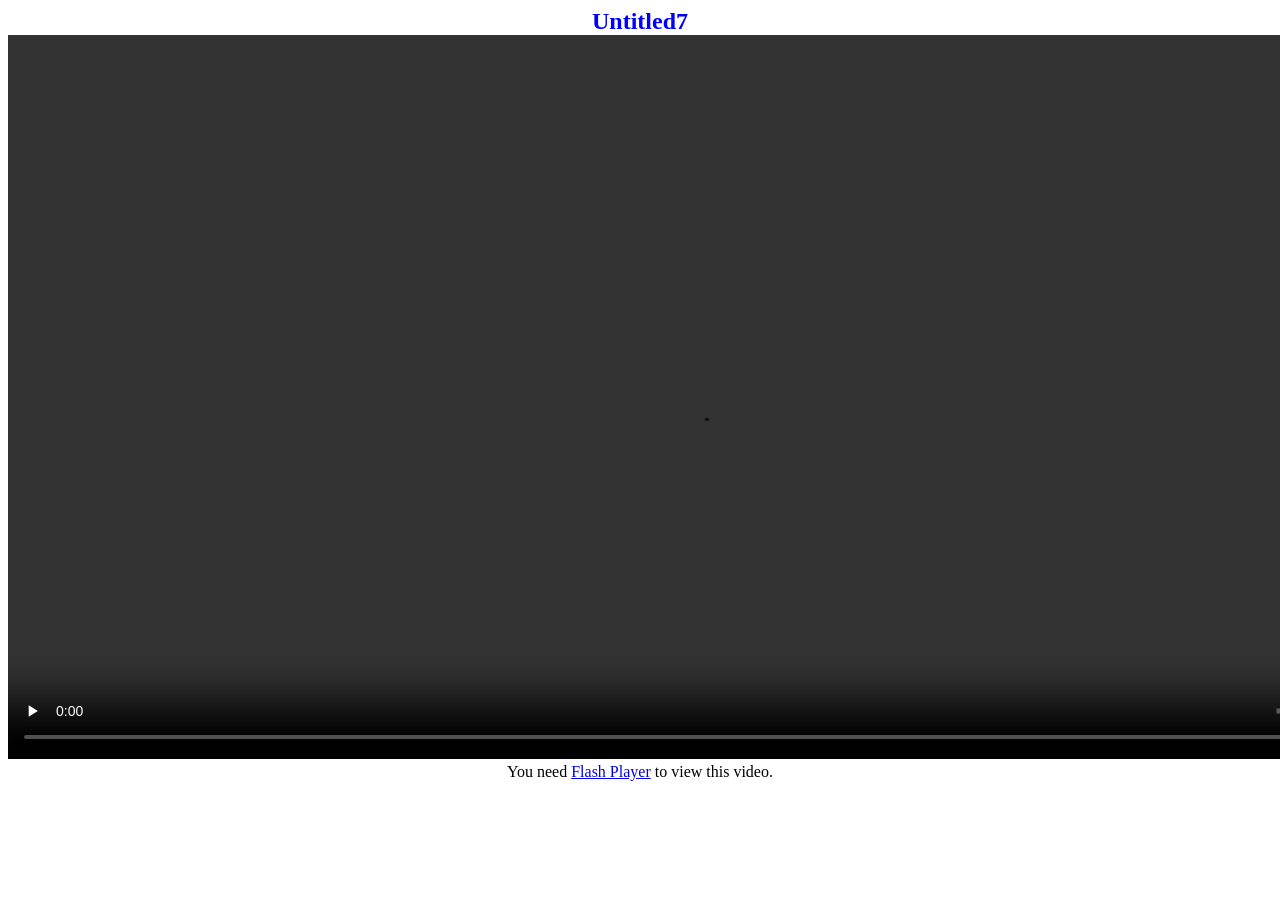
==== index.html @ 739f5e55 "version 1" ====
﻿<!DOCTYPE html>
<html>
<head>
    <title>Untitled7</title>
    <meta http-equiv="Content-Type" content="text/html; charset=utf-8"/>
	<meta http-equiv="imagetoolbar" content="no">
    <meta name="generator" content="ActivePresenter"/>
    <meta name="author" content="Emily">
    <meta name="copyright" content=" ()">
    <meta name="description" content=""/>

	<link href="player/mediaplayer.css" rel="stylesheet" type="text/css">
	<script type="text/javascript" src="player/mediaplayer.js"></script>
	
	<script type="text/javascript">
		_V_.options.flash.swf = "player/mediaplayer.swf";
	</script>
	
</head>

<body>
<div align="center"><font size="5" color="blue"><strong>Untitled7</strong></font></div>

<div align="center">
	<video id="video_containter" class="video-js vjs-default-skin" controls preload="none" width="1396" height="724" poster="" data-setup="{}">
		<source src="version1.mp4" type="video/mp4" />
		<!--
		
		-->
	</video>
	
	<div id="video_alt">You need <a href="http://get.adobe.com/flashplayer">Flash Player</a> to view this video.</div>
	
</div>

<script type="text/javascript">
	//remove alternative content when player ready
	_V_("video_containter").ready(function(){
		var element = document.getElementById("video_alt");
		element.parentNode.removeChild(element);
	});
</script>


</body>
</html>
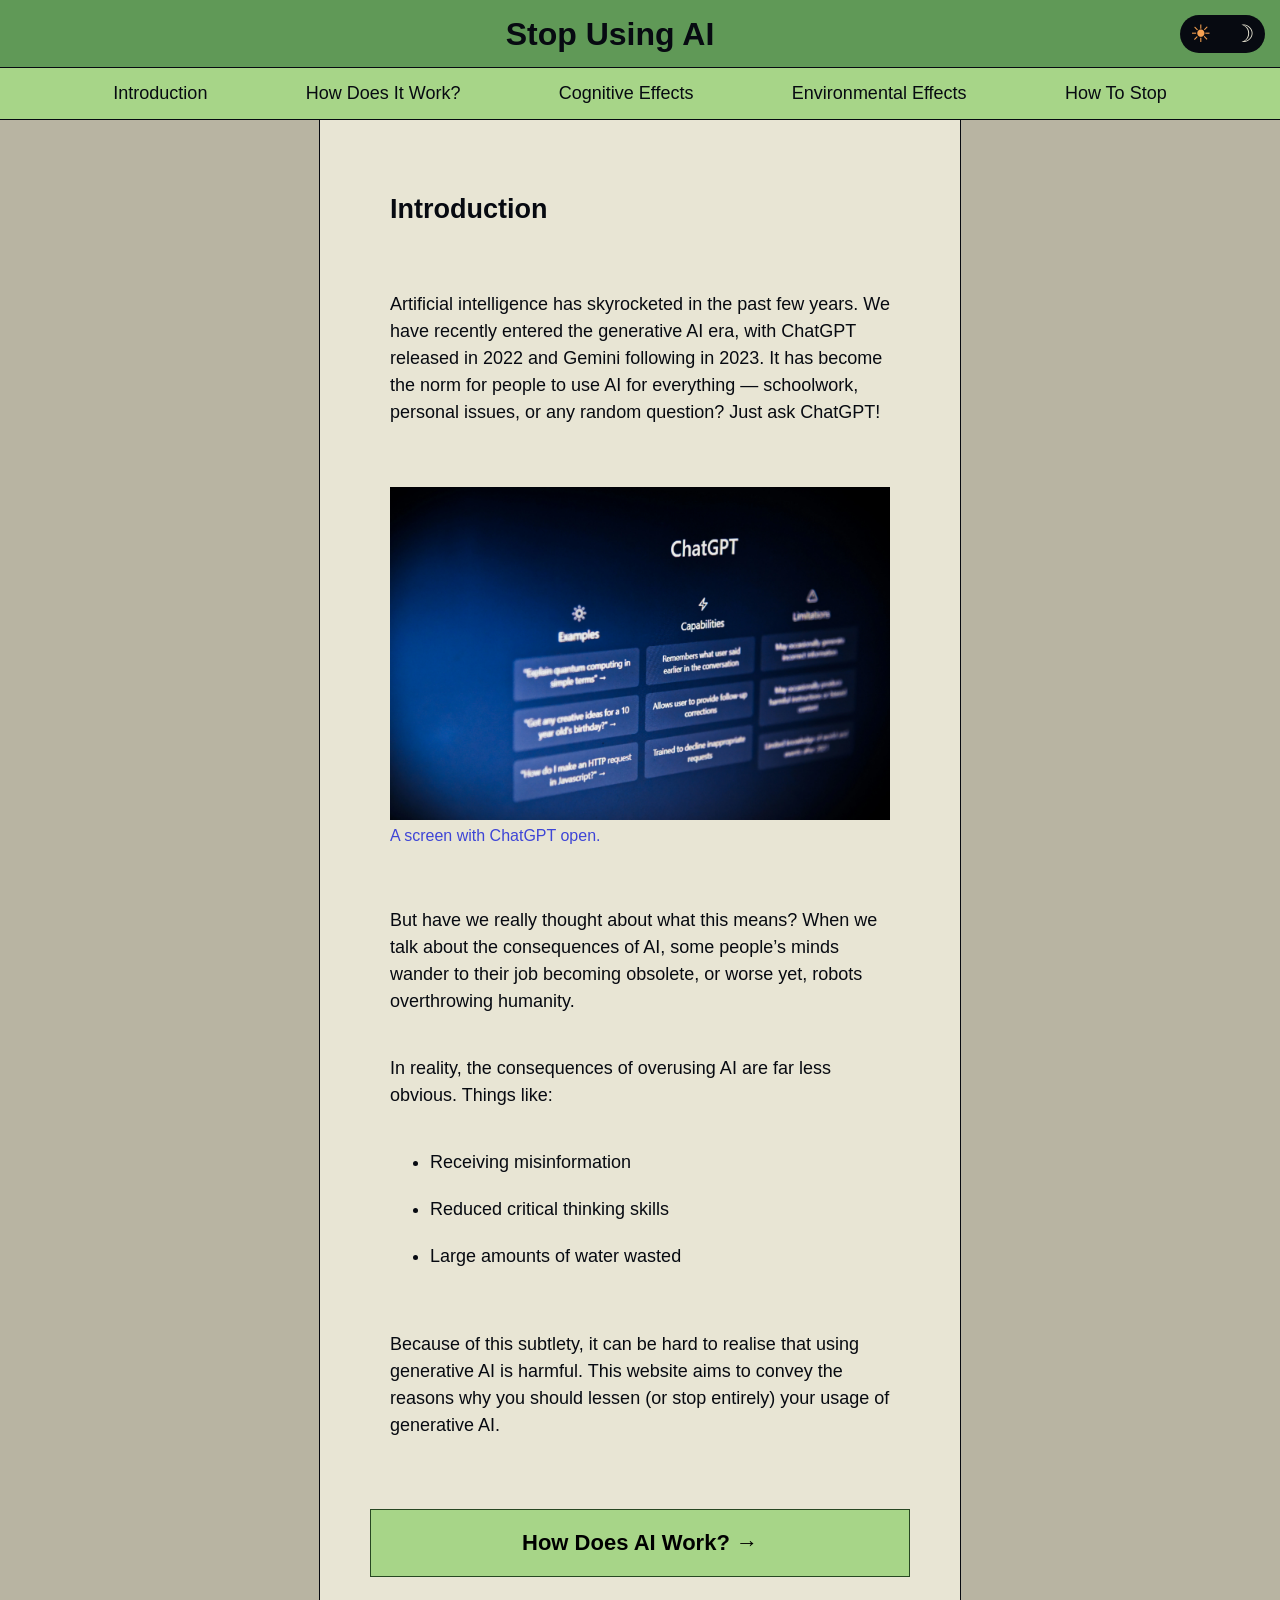
==== commit d3904edf: "created 1 single file with all content" ====
--- a/index.html
+++ b/index.html
@@ -1,46 +1,406 @@
-﻿<!DOCTYPE html>
+<!doctype html>
 <html>
-<head>
-    <title>Untitled7</title>
-    <meta http-equiv="Content-Type" content="text/html; charset=utf-8"/>
-	<meta http-equiv="imagetoolbar" content="no">
-    <meta name="generator" content="ActivePresenter"/>
-    <meta name="author" content="Emily">
-    <meta name="copyright" content=" ()">
-    <meta name="description" content=""/>
-
-	<link href="player/mediaplayer.css" rel="stylesheet" type="text/css">
-	<script type="text/javascript" src="player/mediaplayer.js"></script>
-	
-	<script type="text/javascript">
-		_V_.options.flash.swf = "player/mediaplayer.swf";
-	</script>
-	
-</head>
-
-<body>
-<div align="center"><font size="5" color="blue"><strong>Untitled7</strong></font></div>
-
-<div align="center">
-	<video id="video_containter" class="video-js vjs-default-skin" controls preload="none" width="1396" height="724" poster="" data-setup="{}">
-		<source src="version1.mp4" type="video/mp4" />
-		<!--
-		
-		-->
-	</video>
-	
-	<div id="video_alt">You need <a href="http://get.adobe.com/flashplayer">Flash Player</a> to view this video.</div>
-	
-</div>
-
-<script type="text/javascript">
-	//remove alternative content when player ready
-	_V_("video_containter").ready(function(){
-		var element = document.getElementById("video_alt");
-		element.parentNode.removeChild(element);
-	});
-</script>
-
-
-</body>
+  <head>
+    <!-- link the stylesheet -->
+    <link rel="stylesheet" href="styles.css" />
+    <!-- title and icon -->
+    <title>Stop Using AI</title>
+    <!-- define metadata -->
+    <meta charset="UTF-8" />
+    <meta name="viewport" content="width=device-width, initial-scale=1.0" />
+    <meta
+      name="description"
+      content="A website raising awareness on the negative effects of AI."
+    />
+    <meta name="keywords" content="AI, environment" />
+    <link rel="icon" href="images/icon.svg" />
+  </head>
+  <body>
+    <!-- navigation -->
+    <div class="title_bar">
+      <div class="hamburger_icon" onclick="openMobileMenu()">
+        <span class="hamburger_line"></span>
+        <span class="hamburger_line"></span>
+        <span class="hamburger_line"></span>
+      </div>
+      <div class="title_container"><h1>Stop Using AI</h1></div>
+      <div class="button_container">
+        <button id="dark_light_button" onclick="toggleDarkMode()">
+          <p id="sun_icon">☀︎</p>
+          <p id="moon_icon">☽</p>
+        </button>
+      </div>
+    </div>
+    <div id="mobile_menu">
+      <a class="mobile_link" onclick="changeContent('introduction')"
+        >Introduction</a
+      >
+      <hr />
+      <a class="mobile_link" onclick="changeContent('how_does_it_work')"
+        >How Does It Work?</a
+      >
+      <hr />
+      <a class="mobile_link" onclick="changeContent('cognitive_effects')"
+        >Cognitive Effects</a
+      >
+      <hr />
+      <a class="mobile_link" onclick="changeContent('environmental_effects')"
+        >Environmental Effects</a
+      >
+      <hr />
+      <a class="mobile_link" onclick="changeContent('how_to_stop')"
+        >How To Stop</a
+      >
+    </div>
+    <nav class="nav_bar">
+      <a class="link" onclick="changeContent('introduction')">Introduction</a>
+      <a class="link" onclick="changeContent('how_does_it_work')"
+        >How Does It Work?</a
+      >
+      <a class="link" onclick="changeContent('cognitive_effects')"
+        >Cognitive Effects</a
+      >
+      <a class="link" onclick="changeContent('environmental_effects')"
+        >Environmental Effects</a
+      >
+      <a class="link" onclick="changeContent('how_to_stop')">How To Stop</a>
+    </nav>
+    <!-- body -->
+    <div class="background">
+      <div class="body open" id="introduction">
+        <h2 class="text">Introduction</h2>
+        <br />
+        <p class="text">
+          Artificial intelligence has skyrocketed in the past few years. We have
+          recently entered the generative AI era, with ChatGPT released in 2022
+          and Gemini following in 2023. It has become the norm for people to use
+          AI for everything — schoolwork, personal issues, or any random
+          question? Just ask ChatGPT!
+        </p>
+        <br />
+        <div class="image_container">
+          <img
+            src="images/chatgpt.webp"
+            alt="A  screen with ChatGPT open."
+            class="image"
+          />
+          <a
+            href="https://unsplash.com/photos/a-computer-screen-with-a-bunch-of-buttons-on-it-drwpcjkvxuU"
+            class="image_link"
+            target="_blank"
+            >A screen with ChatGPT open.</a
+          >
+        </div>
+        <br />
+        <p class="text">
+          But have we really thought about what this means? When we talk about
+          the consequences of AI, some people’s minds wander to their job
+          becoming obsolete, or worse yet, robots overthrowing humanity.
+        </p>
+        <p class="text">
+          In reality, the consequences of overusing AI are far less obvious.
+          Things like:
+        </p>
+        <ul>
+          <li class="text">Receiving misinformation</li>
+          <li class="text">Reduced critical thinking skills</li>
+          <li class="text">Large amounts of water wasted</li>
+        </ul>
+        <br />
+        <p class="text">
+          Because of this subtlety, it can be hard to realise that using
+          generative AI is harmful. This website aims to convey the reasons why
+          you should lessen (or stop entirely) your usage of generative AI.
+        </p>
+        <button class="button" onclick="changeContent('how_does_it_work')">
+          How Does AI Work? →
+        </button>
+      </div>
+      <div class="body" id="how_does_it_work">
+        <h2 class="text">How Does It Work?</h2>
+        <br />
+        <p class="text">
+          AI is everywhere and we often don't even realise it. Google translate,
+          Siri, robot vacuum cleaners, even search engines themselves are just
+          forms of artificial intelligence. But how does this AI work?
+        </p>
+        <br />
+        <div class="image_container">
+          <img
+            src="images/chatgpt_on_screen.webp"
+            alt="A laptop with information about ChatGPT."
+            class="image"
+          />
+          <a
+            href="https://unsplash.com/photos/a-laptop-computer-sitting-on-top-of-a-wooden-table-G_vWviqUCCg"
+            class="image_link"
+            target="_blank"
+            >A laptop with information about ChatGPT.</a
+          >
+        </div>
+        <br />
+        <p class="text">
+          There are many different types of artificial intelligence, but when we
+          are talking about generative AI like ChatGPT, we would be talking
+          about large language models (LLMs). LLMs process and generate text:
+          one could answer questions, one could translate languages, one could
+          summarize documents, etc.
+        </p>
+        <p class="text">
+          The ‘T’ in ChatGPT stands for transformer. Transformers are a type of
+          model that ‘transform’ an input sequence into an output sequence. Not
+          all LLMs are transformers, but the vast majority of them are.
+        </p>
+        <p class="text">
+          LLMs train on billions of words from books, websites, articles, and
+          more. Text is broken down into ‘tokens’ which are smaller units such
+          as words. This tokenization standardizes the language so rare words
+          can be handled consistently.
+        </p>
+        <p class="text">
+          These tokens are then passed through a transformer network that,
+          uniquely, can ‘pay attention’ to different tokens at different times.
+          To put it very simply, transformers turn these tokens into numerical
+          vectors in order to calculate their relationship to each other.
+          Eventually, they predict which token comes next in order to form a
+          final output sentence.
+        </p>
+        <br />
+        <div class="image_container">
+          <img
+            src="images/neural_network_diagram.webp"
+            alt="A diagram on neural networks."
+            class="image"
+          />
+          <a
+            href="https://www.nngroup.com/articles/how-ai-works/"
+            class="image_link"
+            target="_blank"
+            >A diagram of a neural network (basic AI model turning input into
+            output)</a
+          >
+        </div>
+        <br />
+        <p class="text">
+          ChatGPT can not think. In essence, it predicts words one after the
+          other to form a sentence — what it produces is not necessarily correct
+          information. It should not be viewed as something to just have a
+          conversation with, and as a tool it should be used very carefully. In
+          the next section, we will explore the cognitive effects that too much
+          generative AI usage can have on your brain.
+        </p>
+        <button class="button" onclick="changeContent('cognitive_effects')">
+          Cognitive Effects →
+        </button>
+      </div>
+      <div class="body" id="cognitive_effects">
+        <h2 class="text">Cognitive Effects</h2>
+        <br />
+        <p class="text">
+          Because generative artifical intelligence is so new, we are only just
+          discovering all the side effects that come with using it. One thing we
+          have recently uncovered is that overusing generative AI can have
+          detrimental effects on your brain. Whether you ask it to come up with
+          ideas, generate text, or summarise documents, these small acts add up.
+        </p>
+        <br />
+        <div class="image_container">
+          <img src="images/open ai.webp" alt="Open AI logo." class="image" />
+          <a
+            href="https://unsplash.com/photos/a-circular-maze-with-the-words-open-ai-on-it-VimHVpBr-9E"
+            class="image_link"
+            target="_blank"
+            >Open AI logo.</a
+          >
+        </div>
+        <br />
+        <p class="text">
+          Cognitive offloading refers to using external tools to reduce the
+          cognitive load on your brain. While this can be helpful, it may also
+          lead to a decline in mental engagement and cognitive abilities. AI is
+          a quick and easy way to get things done, which discourages users from
+          actively thinking and developing critical thinking skills.
+          <a
+            href="https://papers.ssrn.com/sol3/papers.cfm?abstract_id=5082524"
+            class="outer_link"
+            target="_blank"
+            >This study</a
+          >
+          investigated this idea and found there was a “significant negative
+          correlation between frequent AI tool usage and critical thinking
+          abilities.”
+        </p>
+        <br />
+        <p class="text">
+          The human brain needs to be exercised. Relying on AI to do things for
+          you means you are denying your brain exercise, which weakens it over
+          time. If, for example, a student uses AI to do work for them, they
+          aren’t actually learning and growing. The mental stimulation that
+          comes from actually using your brain is vital to your health and helps
+          prevent dementia, Alzheimer's, and more.
+        </p>
+        <br />
+        <div class="image_container">
+          <img
+            src="images/brain.webp"
+            alt="A model of the humam brain."
+            class="image"
+          />
+          <a
+            href="https://unsplash.com/photos/brown-brain-decor-in-selective-focus-photography-3KGF9R_0oHs"
+            class="image_link"
+            target="_blank"
+            >A model of the humam brain.</a
+          >
+        </div>
+        <br />
+        <p class="text">
+          Overall, overusing (and incorrectly) using generative AI can have
+          negative effects on your brain (the most important organ!). However,
+          this isn’t the only bad thing about it. What about the environmental
+          impact AI has?
+        </p>
+        <button class="button" onclick="changeContent('environmental_effects')">
+          Environmental Effects →
+        </button>
+      </div>
+      <div class="body" id="environmental_effects">
+        <h2 class="text">Environmental Effects</h2>
+        <br />
+        <p class="text">
+          The other major consequence of using generative AI is how greatly it
+          impacts our environment every single day.
+        </p>
+        <br />
+        <p class="text">
+          Generative AI runs many complex calculations to understand and respond
+          to requests. This takes a lot of water to run, primarily due to
+          cooling systems in data centers. The servers that power AI systems
+          generate a lot of heat during operation, so water is used to cool them
+          down.
+        </p>
+        <br />
+        <div class="image_container">
+          <img src="images/water.webp" alt="An ocean." class="image" />
+          <a
+            href="https://unsplash.com/photos/body-of-water-under-sky-6ArTTluciuA"
+            class="image_link"
+            target="_blank"
+            >AI wastes hundreds of thousands of litres of water every single
+            day.</a
+          >
+        </div>
+        <br />
+        <p class="text">
+          According to Sam Altman, the CEO of OpenAI, the average single
+          interaction with ChatGPT uses 1/15 of a teaspoon of clean drinking
+          water. This doesn’t sound like a lot, but it adds up. About 1 billion
+          messages are sent to ChatGPT every day, meaning every day — from
+          ChatGPT alone — around 328,594 litres of water is wasted. Some even
+          speculate that Altman is downplaying the amount of water used, meaning
+          it would be even more!
+        </p>
+        <br />
+        <p class="text">
+          Water is a finite resource and a necessity that not everyone has
+          access to. This amount of water being unnecessarily wasted needs to be
+          stopped.
+        </p>
+        <br />
+        <p class="text">
+          Another way that using generative AI affects the environment is the
+          amount of energy it uses. The computational power required to train AI
+          models leads to an immense amount of electricity being used. The rise
+          of generative AI has meant that electricity demands have increased
+          greatly, from North American data centers using an estimated 2,688
+          megawatts at the end of 2022 to an estimated 5,341 megawatts at the
+          end of 2023. By 2026, these data centers are expected to place 5th out
+          of the largest energy consumers in the world.
+        </p>
+        <br />
+        <div class="image_container">
+          <img
+            src="images/data_center.webp"
+            alt="A data center."
+            class="image"
+          />
+          <a
+            href="https://unsplash.com/photos/cable-network-M5tzZtFCOfs"
+            class="image_link"
+            target="_blank"
+            >Data centers are the root of AI's environmental issues.</a
+          >
+        </div>
+        <br />
+        <p class="text">
+          This energy usage produces a lot of carbon dioxide. Researchers
+          estimated that training GPT-3 emitted roughly 500 metric tons of
+          carbon dioxide — and that’s just for the training of one model. Excess
+          carbon dioxide directly leads to global warming and is not something
+          we should take lightly. Generative AI is destroying our planet.
+        </p>
+        <p class="text">
+          Convinced yet? The next section covers ending your personal AI use.
+        </p>
+        <br />
+        <button class="button" onclick="changeContent('how_to_stop')">
+          How To Stop →
+        </button>
+      </div>
+      <div class="body" id="how_to_stop">
+        <h2 class="text">How To Stop</h2>
+        <br />
+        <p class="text">
+          There are so many negative side effects of overusing generative AI,
+          but how are some ways we can stop? Here are some things to keep in
+          mind:
+        </p>
+        <br />
+        <ul>
+          <li class="text">
+            When you plan to ask gen AI something, consider whether or not you
+            could google it or find the answer yourself. Remember that the goal
+            isn’t always the outcome, but your own cognitive growth.
+          </li>
+          <li class="text">
+            Consider switching to a different search engine to get rid of that
+            pesky AI overview. Ecosia uses its profits to plant trees!
+          </li>
+          <li class="text">
+            Think about spending less time on the internet overall. Because AI
+            is so engrained everywhere, it can be hard to avoid it. Take the
+            time to figure out what you really want to get out from the internet
+          </li>
+          <li class="text">
+            If there’s something you absolutely need to use AI for, minimize
+            your words (no please and thank you. LLM’s are not sentient.) This
+            minimizes your impact on the environment and maximizes your
+            efficiency
+          </li>
+        </ul>
+        <br />
+        <div class="image_container">
+          <img
+            src="images/laptop.webp"
+            alt="A person on a laptop."
+            class="image"
+          />
+          <a
+            href="https://unsplash.com/photos/a-person-typing-on-a-laptop-mpmNrm_AWhY"
+            class="image_link"
+            target="_blank"
+            >A person on a laptop.</a
+          >
+        </div>
+        <br />
+        <p class="text">
+          Overall, generative AI is a powerful tool. But we have to remember
+          that, although it is amazing, there are major consequences we need to
+          be aware of.
+        </p>
+      </div>
+    </div>
+    <!-- add script -->
+    <script src="./script.js"></script>
+  </body>
 </html>
--- a/styles.css
+++ b/styles.css
@@ -0,0 +1,368 @@
+/* Colour Variables & Setup */
+
+:root {
+  --darkest_green: #274722;
+  --dark_green: #577542;
+  --green: #609957;
+  --light_green: #a7d588;
+  --white: #e8e5d4;
+  --black: #070a11;
+  --dark_grey: #2e2d2d;
+  --orange: #f7a151;
+  --dark_orange: #cf6f16;
+  --blue: #3e45d6;
+  --light_blue: #6192fd;
+  --grey: #b8b4a2;
+}
+
+* {
+  margin: 0;
+  font-family: Arial, Helvetica, sans-serif;
+}
+
+/* Navigation */
+
+.title_bar {
+  background-color: var(--green);
+  color: var(--black);
+  display: flex;
+  align-items: center;
+  justify-content: center;
+  padding: 15px;
+  outline: 1px solid var(--black);
+  position: relative;
+}
+
+.title_bar.dark {
+  background-color: var(--darkest_green);
+}
+
+.title_container {
+  width: 92%;
+  margin-left: 2%;
+  justify-content: center;
+  text-align: center;
+}
+
+.hamburger_icon {
+  display: none;
+}
+
+.nav_bar {
+  background-color: var(--light_green);
+  position: relative;
+  font-size: 18px;
+  padding: 15px;
+  display: flex;
+  text-align: center;
+  justify-content: space-evenly;
+  z-index: 3;
+  outline: 1px solid var(--black);
+}
+
+.nav_bar.dark {
+  background-color: var(--dark_green);
+}
+
+#mobile_menu {
+  display: none;
+  background-color: var(--light_green);
+  position: relative;
+  font-size: 18px;
+  text-align: center;
+  z-index: 3;
+  outline: 1px solid var(--black);
+}
+
+#mobile_menu.open {
+  display: grid;
+}
+
+#mobile_menu.dark {
+  background-color: var(--dark_green);
+}
+
+#mobile_menu hr {
+  border: 1px solid var(--dark_green);
+}
+
+#mobile_menu hr.dark {
+  border: 1px solid var(--black);
+}
+
+.mobile_link {
+  color: var(--black);
+  text-decoration: none;
+  margin: 20px 0;
+}
+
+.mobile_link:hover {
+  color: var(--dark_green);
+}
+
+.link {
+  color: var(--black);
+  text-decoration: none;
+  cursor: pointer;
+}
+
+.link:hover {
+  color: var(--dark_green);
+}
+
+.link.dark:hover {
+  color: var(--green);
+}
+
+/* Dark & Light Mode Button */
+
+#dark_light_button {
+  background-color: var(--black);
+  color: var(--white);
+  border: none;
+  border-radius: 25px;
+  font-size: 24px;
+  cursor: pointer;
+  display: flex;
+  justify-content: space-between;
+  width: 85px;
+  padding: 5px 10px;
+}
+
+#moon_icon {
+  color: var(--white);
+}
+
+#moon_icon.dark {
+  color: var(--blue);
+}
+
+#sun_icon {
+  color: var(--orange);
+}
+
+#sun_icon.dark {
+  color: var(--white);
+}
+
+/* Body */
+
+.background {
+  background-color: var(--grey);
+  z-index: 1;
+}
+
+.background.dark {
+  background-color: var(--black);
+}
+
+.body {
+  font-size: 18px;
+  background-color: var(--white);
+  min-height: 90vh;
+  margin: 0px 25%;
+  justify-self: center;
+  padding: 50px;
+  z-index: 2;
+  outline: 1px solid var(--black);
+}
+
+.body.dark {
+  background-color: var(--dark_grey);
+}
+
+.text {
+  margin: 20px;
+  line-height: 150%;
+  color: var(--black);
+}
+
+.text.dark {
+  color: var(--white);
+}
+
+.button {
+  font-size: 22px;
+  font-weight: 600;
+  margin-top: 50px;
+  padding: 20px;
+  width: 100%;
+  cursor: pointer;
+  background-color: var(--light_green);
+  border: 1px solid var(--darkest_green);
+}
+
+.button:hover {
+  background-color: var(--green);
+}
+
+.button.dark {
+  background-color: var(--darkest_green);
+  border: 1px solid var(--black);
+}
+
+.button.dark:hover {
+  background-color: var(--dark_green);
+}
+
+.outer_link {
+  font-size: 18px;
+  color: var(--blue);
+  text-decoration: none;
+}
+
+.outer_link:hover {
+  color: var(--light_blue);
+}
+
+/* Images */
+
+.image_container {
+  margin: 20px;
+}
+
+.image {
+  width: 100%;
+}
+
+.image_link {
+  font-size: 16px;
+  color: var(--blue);
+  text-decoration: none;
+}
+
+.image_link:hover {
+  color: var(--light_blue);
+}
+
+/* Content */
+
+#introduction {
+  display: none;
+}
+
+#introduction.open {
+  display: grid;
+}
+
+#how_does_it_work {
+  display: none;
+}
+
+#how_does_it_work.open {
+  display: grid;
+}
+
+#cognitive_effects {
+  display: none;
+}
+
+#cognitive_effects.open {
+  display: grid;
+}
+
+#environmental_effects {
+  display: none;
+}
+
+#environmental_effects.open {
+  display: grid;
+}
+
+#how_to_stop {
+  display: none;
+}
+
+#how_to_stop.open {
+  display: grid;
+}
+
+/* Media Queries */
+
+@media screen and (max-width: 1000px) {
+  .body {
+    margin: 0px 12%;
+  }
+}
+
+@media screen and (min-width: 850px) {
+  #mobile_menu.open {
+    display: none;
+  }
+}
+
+@media screen and (max-width: 850px) {
+  .nav_bar {
+    display: none;
+  }
+
+  .title_container {
+    margin-left: -5%;
+  }
+
+  .hamburger_icon {
+    display: block;
+    width: 75px;
+    height: 50px;
+    cursor: pointer;
+  }
+
+  .hamburger_line {
+    display: block;
+    width: 64px;
+    height: 8px;
+    background-color: var(--black);
+    margin: 6px 0;
+    border-radius: 4px;
+  }
+}
+
+@media screen and (max-width: 650px) {
+  .hamburger_line {
+    width: 48px;
+    height: 6px;
+  }
+
+  .nav_bar #mobile_menu {
+    font-size: 11px;
+  }
+
+  .title_container {
+    font-size: 13px;
+  }
+
+  #dark_light_button {
+    width: 75px;
+    font-size: 20px;
+  }
+
+  h2 {
+    font-size: 21px;
+  }
+
+  p {
+    font-size: 16px;
+  }
+
+  li {
+    font-size: 16px;
+  }
+
+  .button {
+    font-size: 18px;
+  }
+}
+
+@media screen and (max-width: 550px) {
+  .body {
+    margin: 0px 6%;
+    padding: 25px;
+  }
+}
+
+@media screen and (max-width: 400px) {
+  .body {
+    margin: 0px;
+    padding: 25px;
+  }
+}
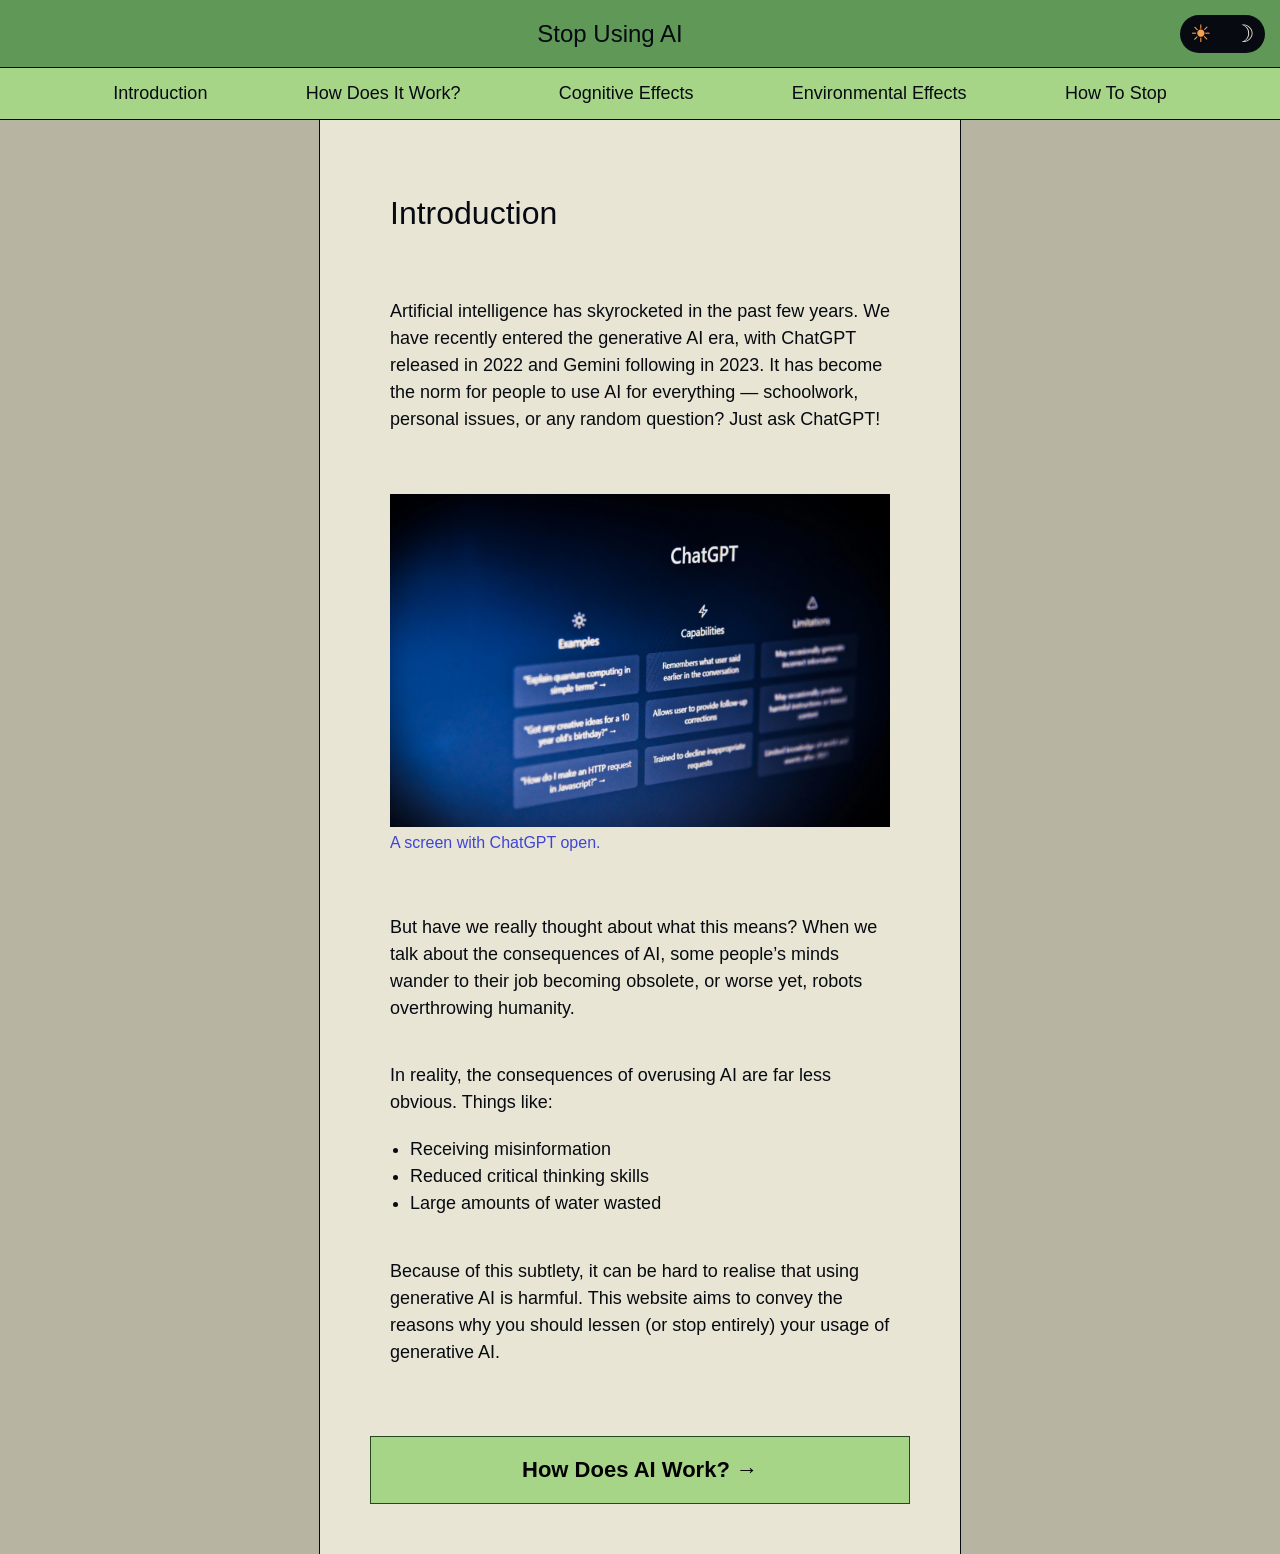
==== commit 8f13e71a: "version 2" ====
--- a/index.html
+++ b/index.html
@@ -102,9 +102,9 @@
           Things like:
         </p>
         <ul>
-          <li class="text">Receiving misinformation</li>
-          <li class="text">Reduced critical thinking skills</li>
-          <li class="text">Large amounts of water wasted</li>
+          <li class="text bulletpoint">Receiving misinformation</li>
+          <li class="text bulletpoint">Reduced critical thinking skills</li>
+          <li class="text bulletpoint">Large amounts of water wasted</li>
         </ul>
         <br />
         <p class="text">
--- a/styles.css
+++ b/styles.css
@@ -44,6 +44,11 @@
   text-align: center;
 }
 
+h1 {
+  font-size: 24px;
+  font-weight: 500;
+}
+
 .hamburger_icon {
   display: none;
 }
@@ -171,6 +176,11 @@
   background-color: var(--dark_grey);
 }
 
+h2 {
+  font-size: 32px;
+  font-weight: 500;
+}
+
 .text {
   margin: 20px;
   line-height: 150%;
@@ -179,6 +189,10 @@
 
 .text.dark {
   color: var(--white);
+}
+
+.bulletpoint {
+  margin: 0;
 }
 
 .button {
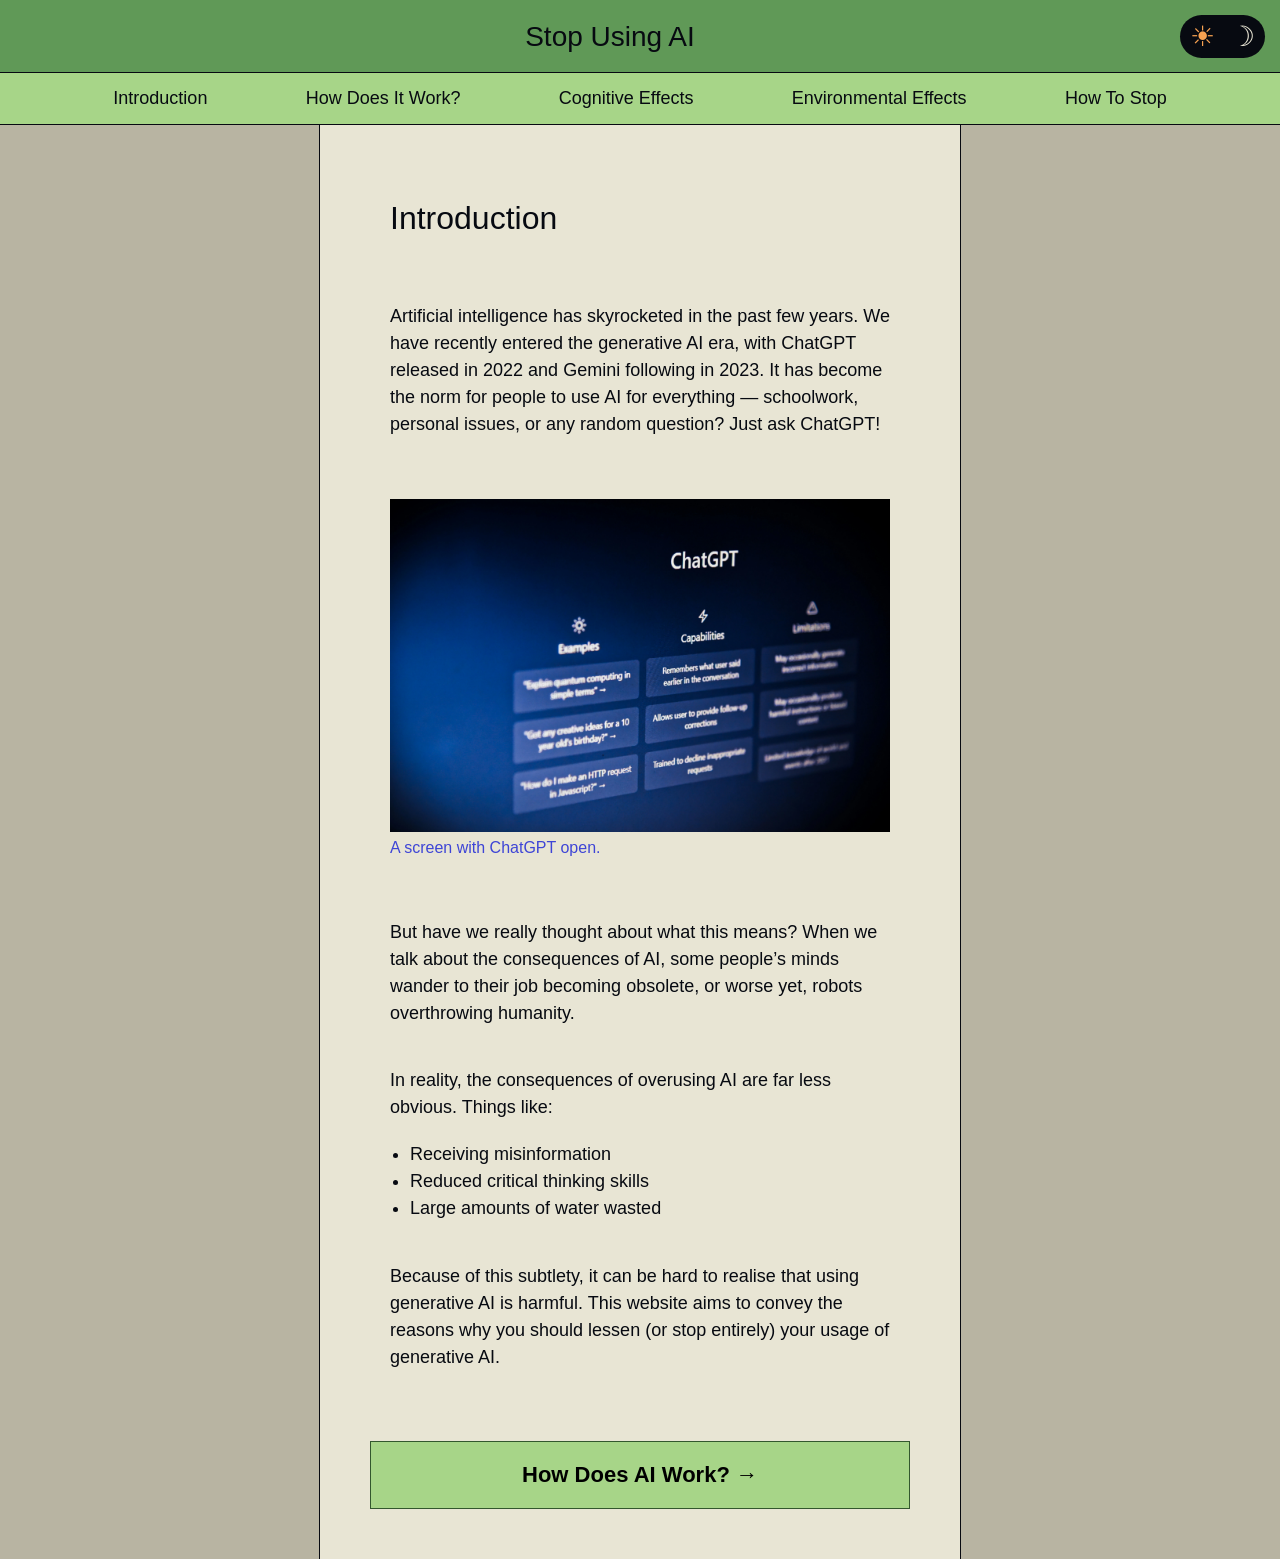
==== commit bacb6b4a: "added a previous page button" ====
--- a/index.html
+++ b/index.html
@@ -117,6 +117,9 @@
         </button>
       </div>
       <div class="body" id="how_does_it_work">
+        <a onclick="changeContent('introduction')" class="previous_link"
+          >← Introduction</a
+        >
         <h2 class="text">How Does It Work?</h2>
         <br />
         <p class="text">
@@ -194,6 +197,9 @@
         </button>
       </div>
       <div class="body" id="cognitive_effects">
+        <a onclick="changeContent('how_does_it_work')" class="previous_link"
+          >← How Does It Work?</a
+        >
         <h2 class="text">Cognitive Effects</h2>
         <br />
         <p class="text">
@@ -250,7 +256,7 @@
             href="https://unsplash.com/photos/brown-brain-decor-in-selective-focus-photography-3KGF9R_0oHs"
             class="image_link"
             target="_blank"
-            >A model of the humam brain.</a
+            >A model of the human brain.</a
           >
         </div>
         <br />
@@ -265,6 +271,9 @@
         </button>
       </div>
       <div class="body" id="environmental_effects">
+        <a onclick="changeContent('cognitive_effects')" class="previous_link"
+          >← Cognitive Effects</a
+        >
         <h2 class="text">Environmental Effects</h2>
         <br />
         <p class="text">
@@ -348,6 +357,11 @@
         </button>
       </div>
       <div class="body" id="how_to_stop">
+        <a
+          onclick="changeContent('environmental_effects')"
+          class="previous_link"
+          >← Environmental Effects</a
+        >
         <h2 class="text">How To Stop</h2>
         <br />
         <p class="text">
--- a/styles.css
+++ b/styles.css
@@ -1,7 +1,7 @@
 /* Colour Variables & Setup */
 
 :root {
-  --darkest_green: #274722;
+  --darkest_green: #33572e;
   --dark_green: #577542;
   --green: #609957;
   --light_green: #a7d588;
@@ -31,10 +31,12 @@
   padding: 15px;
   outline: 1px solid var(--black);
   position: relative;
+  transition: 0.6s ease;
 }
 
 .title_bar.dark {
   background-color: var(--darkest_green);
+  transition: 0.6s ease;
 }
 
 .title_container {
@@ -45,7 +47,7 @@
 }
 
 h1 {
-  font-size: 24px;
+  font-size: 28px;
   font-weight: 500;
 }
 
@@ -63,10 +65,12 @@
   justify-content: space-evenly;
   z-index: 3;
   outline: 1px solid var(--black);
+  transition: 0.6s ease;
 }
 
 .nav_bar.dark {
   background-color: var(--dark_green);
+  transition: 0.6s ease;
 }
 
 #mobile_menu {
@@ -77,6 +81,7 @@
   text-align: center;
   z-index: 3;
   outline: 1px solid var(--black);
+  transition: 0.6s ease;
 }
 
 #mobile_menu.open {
@@ -85,14 +90,17 @@
 
 #mobile_menu.dark {
   background-color: var(--dark_green);
+  transition: 0.6s ease;
 }
 
 #mobile_menu hr {
   border: 1px solid var(--dark_green);
+  transition: 0.6s ease;
 }
 
 #mobile_menu hr.dark {
   border: 1px solid var(--black);
+  transition: 0.6s ease;
 }
 
 .mobile_link {
@@ -109,6 +117,7 @@
   color: var(--black);
   text-decoration: none;
   cursor: pointer;
+  transition: 0.6s ease;
 }
 
 .link:hover {
@@ -125,8 +134,7 @@
   background-color: var(--black);
   color: var(--white);
   border: none;
-  border-radius: 25px;
-  font-size: 24px;
+  border-radius: 32px;
   cursor: pointer;
   display: flex;
   justify-content: space-between;
@@ -136,18 +144,24 @@
 
 #moon_icon {
   color: var(--white);
+  font-size: 28px;
+  transition: 0.6s ease;
 }
 
 #moon_icon.dark {
   color: var(--blue);
+  transition: 0.6s ease;
 }
 
 #sun_icon {
   color: var(--orange);
+  font-size: 28px;
+  transition: 0.6s ease;
 }
 
 #sun_icon.dark {
   color: var(--white);
+  transition: 0.6s ease;
 }
 
 /* Body */
@@ -155,10 +169,12 @@
 .background {
   background-color: var(--grey);
   z-index: 1;
+  transition: 0.6s ease;
 }
 
 .background.dark {
   background-color: var(--black);
+  transition: 0.6s ease;
 }
 
 .body {
@@ -170,10 +186,12 @@
   padding: 50px;
   z-index: 2;
   outline: 1px solid var(--black);
+  transition: 0.6s ease;
 }
 
 .body.dark {
   background-color: var(--dark_grey);
+  transition: 0.6s ease;
 }
 
 h2 {
@@ -185,10 +203,12 @@
   margin: 20px;
   line-height: 150%;
   color: var(--black);
+  transition: 0.6s ease;
 }
 
 .text.dark {
   color: var(--white);
+  transition: 0.6s ease;
 }
 
 .bulletpoint {
@@ -204,6 +224,7 @@
   cursor: pointer;
   background-color: var(--light_green);
   border: 1px solid var(--darkest_green);
+  transition: 0.6s ease;
 }
 
 .button:hover {
@@ -213,6 +234,7 @@
 .button.dark {
   background-color: var(--darkest_green);
   border: 1px solid var(--black);
+  transition: 0.6s ease;
 }
 
 .button.dark:hover {
@@ -229,6 +251,20 @@
   color: var(--light_blue);
 }
 
+.previous_link {
+  width: 50%;
+  font-size: 18px;
+  color: var(--dark_green);
+  text-decoration: none;
+  cursor: pointer;
+  transition: 0.3s ease;
+}
+
+.previous_link:hover {
+  color: var(--green);
+  transition: 0.3s ease;
+}
+
 /* Images */
 
 .image_container {
@@ -311,7 +347,7 @@
   }
 
   .title_container {
-    margin-left: -5%;
+    margin-left: -3%;
   }
 
   .hamburger_icon {
@@ -345,11 +381,6 @@
     font-size: 13px;
   }
 
-  #dark_light_button {
-    width: 75px;
-    font-size: 20px;
-  }
-
   h2 {
     font-size: 21px;
   }
@@ -364,6 +395,14 @@
 
   .button {
     font-size: 18px;
+  }
+
+  #sun_icon {
+    font-size: 28px;
+  }
+
+  #moon_icon {
+    font-size: 28px;
   }
 }
 
@@ -380,3 +419,15 @@
     padding: 25px;
   }
 }
+
+@media screen and (max-width: 350px) {
+  .hamburger_icon {
+    width: 60px;
+    height: 40px;
+  }
+
+  .hamburger_line {
+    width: 40px;
+    height: 5px;
+  }
+}
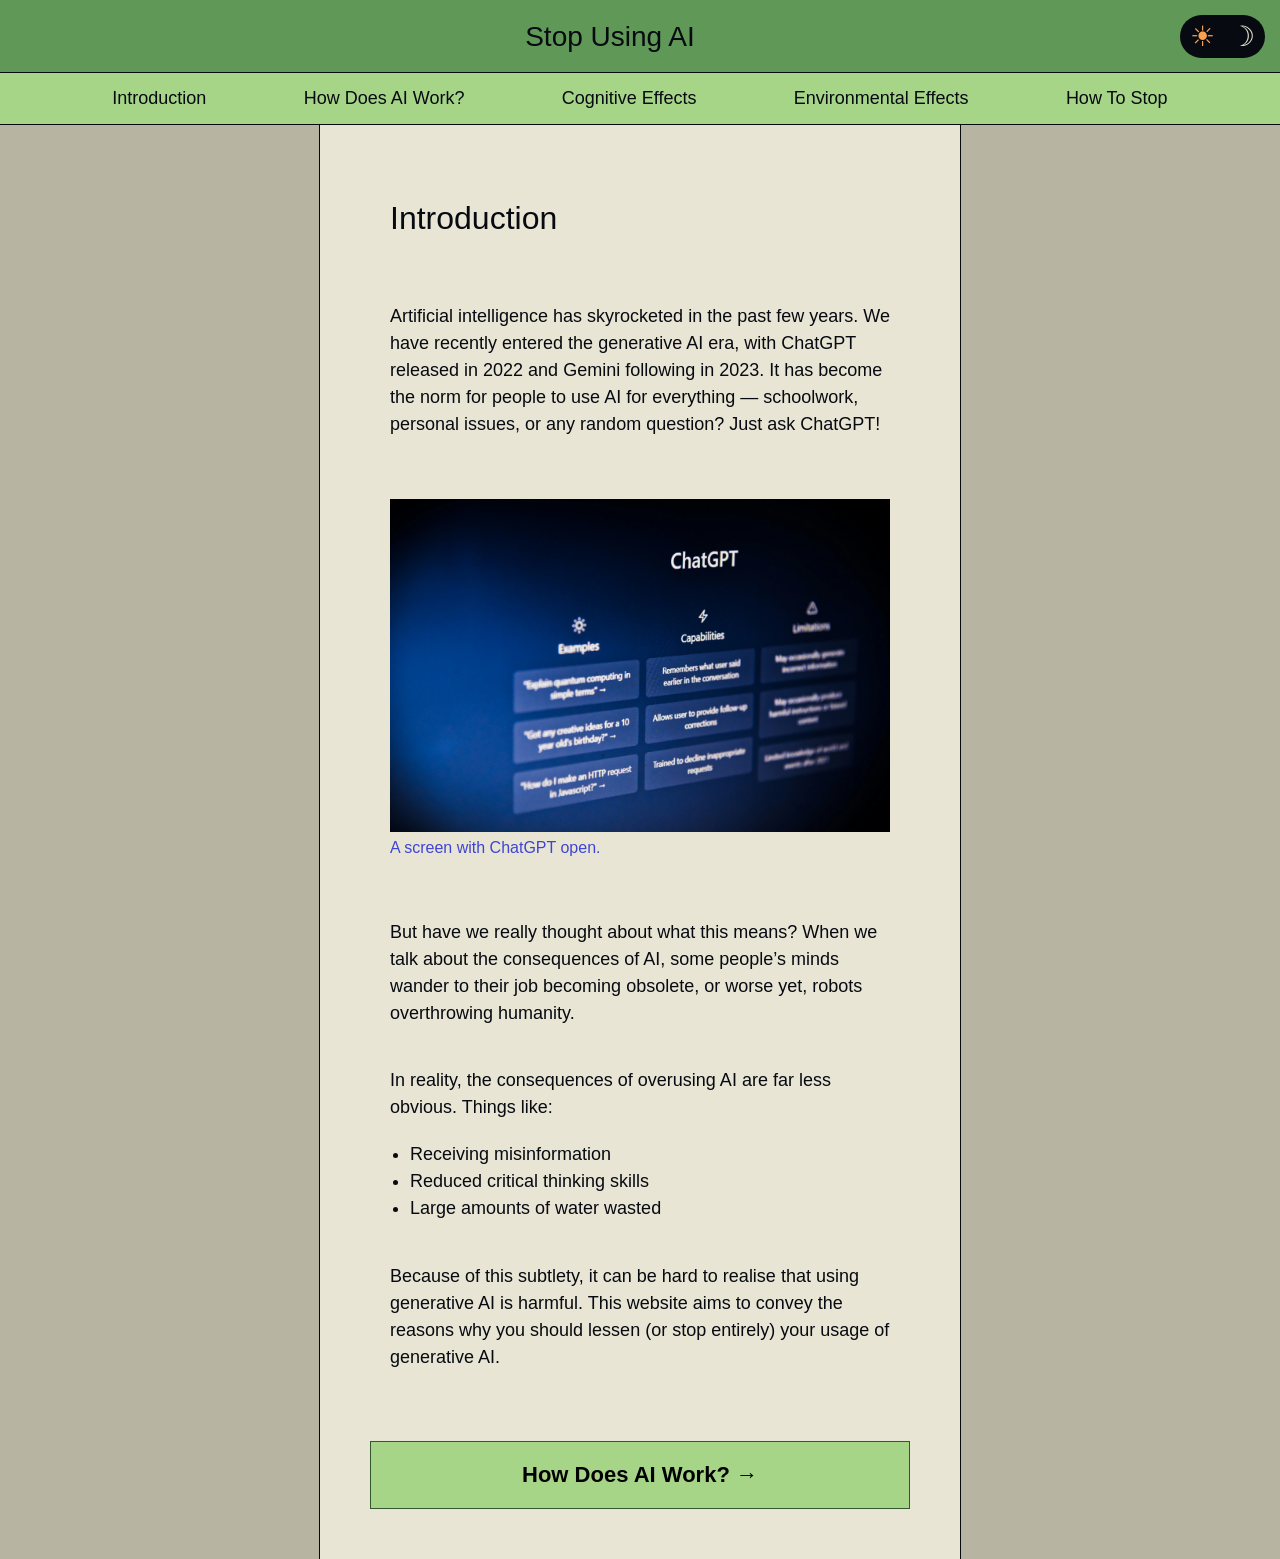
==== commit f1154517: "changed 'how does it work' to 'how does AI work'" ====
--- a/index.html
+++ b/index.html
@@ -23,7 +23,7 @@
         <span class="hamburger_line"></span>
         <span class="hamburger_line"></span>
       </div>
-      <div class="title_container"><h1>Stop Using AI</h1></div>
+      <div class="title_container"><h1 onclick="changeContent('introduction')">Stop Using AI</h1></div>
       <div class="button_container">
         <button id="dark_light_button" onclick="toggleDarkMode()">
           <p id="sun_icon">☀︎</p>
@@ -36,8 +36,8 @@
         >Introduction</a
       >
       <hr />
-      <a class="mobile_link" onclick="changeContent('how_does_it_work')"
-        >How Does It Work?</a
+      <a class="mobile_link" onclick="changeContent('how_does_ai_work')"
+        >How Does AI Work?</a
       >
       <hr />
       <a class="mobile_link" onclick="changeContent('cognitive_effects')"
@@ -54,8 +54,8 @@
     </div>
     <nav class="nav_bar">
       <a class="link" onclick="changeContent('introduction')">Introduction</a>
-      <a class="link" onclick="changeContent('how_does_it_work')"
-        >How Does It Work?</a
+      <a class="link" onclick="changeContent('how_does_ai_work')"
+        >How Does AI Work?</a
       >
       <a class="link" onclick="changeContent('cognitive_effects')"
         >Cognitive Effects</a
@@ -67,6 +67,7 @@
     </nav>
     <!-- body -->
     <div class="background">
+      <!-- introduction content -->
       <div class="body open" id="introduction">
         <h2 class="text">Introduction</h2>
         <br />
@@ -112,15 +113,16 @@
           generative AI is harmful. This website aims to convey the reasons why
           you should lessen (or stop entirely) your usage of generative AI.
         </p>
-        <button class="button" onclick="changeContent('how_does_it_work')">
+        <button class="button" onclick="changeContent('how_does_ai_work')">
           How Does AI Work? →
         </button>
       </div>
-      <div class="body" id="how_does_it_work">
+      <!-- how does AI work content -->
+      <div class="body" id="how_does_ai_work">
         <a onclick="changeContent('introduction')" class="previous_link"
           >← Introduction</a
         >
-        <h2 class="text">How Does It Work?</h2>
+        <h2 class="text">How Does AI Work?</h2>
         <br />
         <p class="text">
           AI is everywhere and we often don't even realise it. Google translate,
@@ -196,9 +198,10 @@
           Cognitive Effects →
         </button>
       </div>
+      <!-- cognitive effects content -->
       <div class="body" id="cognitive_effects">
-        <a onclick="changeContent('how_does_it_work')" class="previous_link"
-          >← How Does It Work?</a
+        <a onclick="changeContent('how_does_ai_work')" class="previous_link"
+          >← How Does AI Work?</a
         >
         <h2 class="text">Cognitive Effects</h2>
         <br />
@@ -270,6 +273,7 @@
           Environmental Effects →
         </button>
       </div>
+      <!-- environmental effects content -->
       <div class="body" id="environmental_effects">
         <a onclick="changeContent('cognitive_effects')" class="previous_link"
           >← Cognitive Effects</a
@@ -356,6 +360,7 @@
           How To Stop →
         </button>
       </div>
+      <!-- how to stop content -->
       <div class="body" id="how_to_stop">
         <a
           onclick="changeContent('environmental_effects')"
--- a/styles.css
+++ b/styles.css
@@ -44,6 +44,7 @@
   margin-left: 2%;
   justify-content: center;
   text-align: center;
+  cursor: pointer;
 }
 
 h1 {
@@ -295,11 +296,11 @@
   display: grid;
 }
 
-#how_does_it_work {
-  display: none;
-}
-
-#how_does_it_work.open {
+#how_does_ai_work {
+  display: none;
+}
+
+#how_does_ai_work.open {
   display: grid;
 }
 
